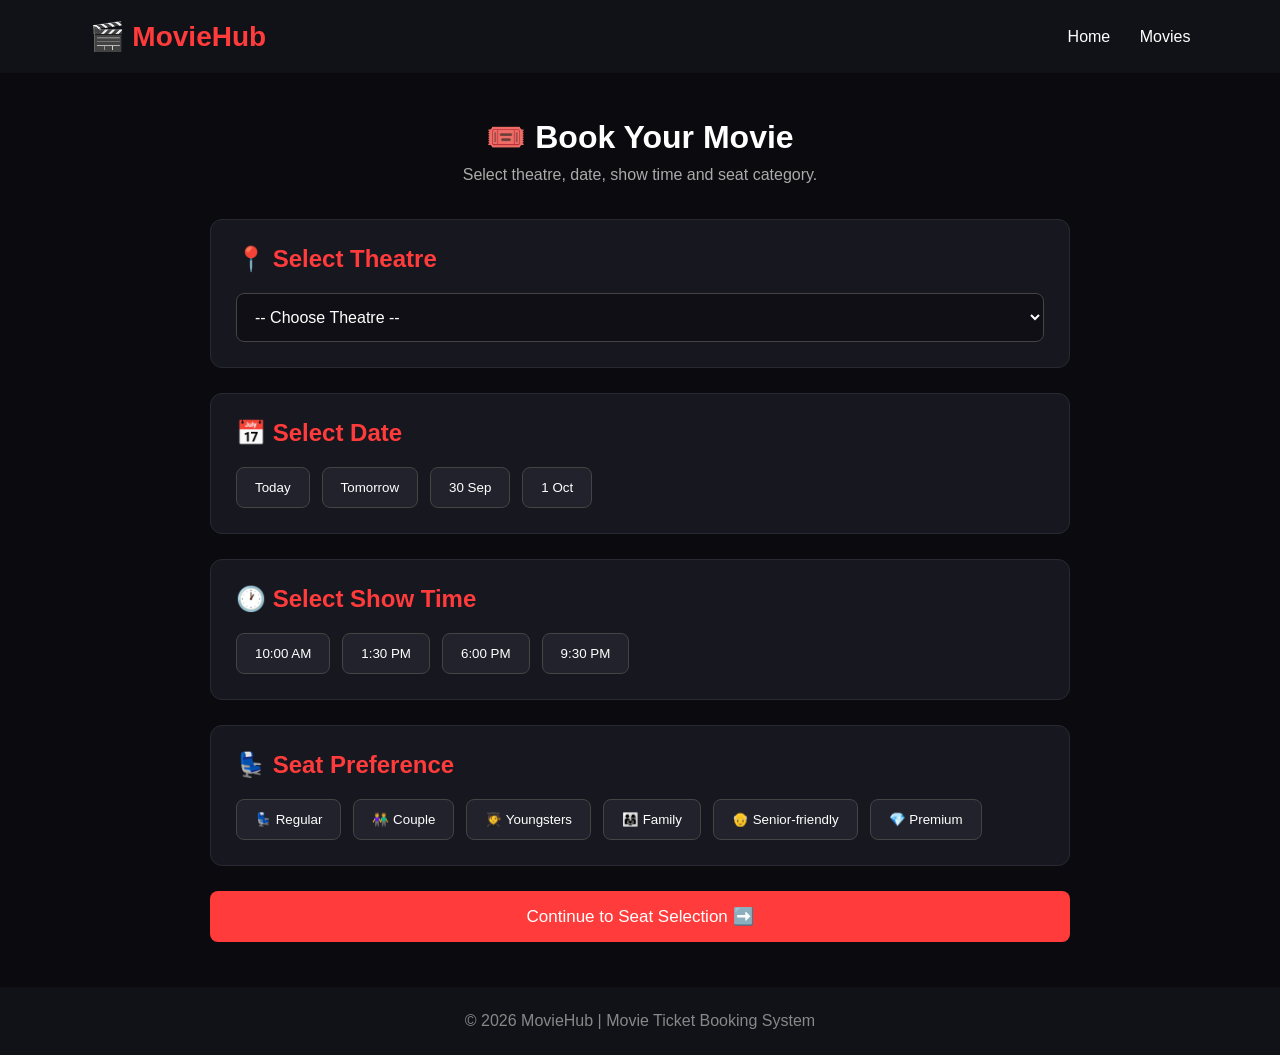
==== booking.html @ b28c30bc "Add booking.html for movie selection interface" ====
<!DOCTYPE html>
<html lang="en">
<head>
    <meta charset="UTF-8">
    <meta name="viewport" content="width=device-width, initial-scale=1.0">

    <title>MovieHub - Select Show</title>

    <style>
        * {
            margin: 0;
            padding: 0;
            box-sizing: border-box;
            font-family: Arial, sans-serif;
        }

        body {
            background: #0b0b0f;
            color: white;
        }

        nav {
            display: flex;
            justify-content: space-between;
            align-items: center;
            padding: 20px 7%;
            background: #111118;
        }

        .logo {
            font-size: 28px;
            font-weight: bold;
            color: #ff3b3b;
        }

        nav a {
            color: white;
            text-decoration: none;
            margin-left: 25px;
        }

        nav a:hover {
            color: #ff3b3b;
        }

        .container {
            max-width: 900px;
            margin: auto;
            padding: 45px 20px;
        }

        h1 {
            text-align: center;
            margin-bottom: 10px;
        }

        .subtitle {
            text-align: center;
            color: #aaa;
            margin-bottom: 35px;
        }

        .section {
            background: #17171f;
            padding: 25px;
            border-radius: 12px;
            margin-bottom: 25px;
            border: 1px solid #292933;
        }

        .section h2 {
            margin-bottom: 20px;
            color: #ff3b3b;
        }

        select {
            width: 100%;
            padding: 14px;
            background: #0f0f15;
            color: white;
            border: 1px solid #444;
            border-radius: 8px;
            font-size: 16px;
        }

        .dates,
        .shows,
        .categories {
            display: flex;
            gap: 12px;
            flex-wrap: wrap;
        }

        .option {
            background: #22222c;
            border: 1px solid #444;
            color: white;
            padding: 12px 18px;
            border-radius: 8px;
            cursor: pointer;
        }

        .option:hover {
            border-color: #ff3b3b;
        }

        .option.selected {
            background: #ff3b3b;
            border-color: #ff3b3b;
        }

        .continue {
            display: block;
            width: 100%;
            padding: 15px;
            background: #ff3b3b;
            color: white;
            border: none;
            border-radius: 8px;
            font-size: 17px;
            cursor: pointer;
        }

        .continue:hover {
            background: #e52c2c;
        }

        footer {
            text-align: center;
            padding: 25px;
            background: #111118;
            color: #888;
        }
    </style>
</head>

<body>

    <nav>
        <div class="logo">🎬 MovieHub</div>

        <div>
            <a href="index.html">Home</a>
            <a href="movies.html">Movies</a>
        </div>
    </nav>

    <div class="container">

        <h1>🎟️ Book Your Movie</h1>

        <p class="subtitle">
            Select theatre, date, show time and seat category.
        </p>

        <!-- Theatre -->
        <div class="section">

            <h2>📍 Select Theatre</h2>

            <select id="theatre">
                <option value="">-- Choose Theatre --</option>
                <option>MovieHub Cinemas - Tirupati</option>
                <option>PVR Cinemas</option>
                <option>INOX Cinemas</option>
                <option>AAA Cinemas</option>
            </select>

        </div>

        <!-- Date -->
        <div class="section">

            <h2>📅 Select Date</h2>

            <div class="dates">

                <button class="option" onclick="selectOption(this, 'date')">
                    Today
                </button>

                <button class="option" onclick="selectOption(this, 'date')">
                    Tomorrow
                </button>

                <button class="option" onclick="selectOption(this, 'date')">
                    30 Sep
                </button>

                <button class="option" onclick="selectOption(this, 'date')">
                    1 Oct
                </button>

            </div>

        </div>

        <!-- Show Time -->
        <div class="section">

            <h2>🕐 Select Show Time</h2>

            <div class="shows">

                <button class="option" onclick="selectOption(this, 'show')">
                    10:00 AM
                </button>

                <button class="option" onclick="selectOption(this, 'show')">
                    1:30 PM
                </button>

                <button class="option" onclick="selectOption(this, 'show')">
                    6:00 PM
                </button>

                <button class="option" onclick="selectOption(this, 'show')">
                    9:30 PM
                </button>

            </div>

        </div>

        <!-- Seat Category -->
        <div class="section">

            <h2>💺 Seat Preference</h2>

            <div class="categories">

                <button class="option" onclick="selectOption(this, 'category')">
                    💺 Regular
                </button>

                <button class="option" onclick="selectOption(this, 'category')">
                    👫 Couple
                </button>

                <button class="option" onclick="selectOption(this, 'category')">
                    🧑‍🎓 Youngsters
                </button>

                <button class="option" onclick="selectOption(this, 'category')">
                    👨‍👩‍👧 Family
                </button>

                <button class="option" onclick="selectOption(this, 'category')">
                    👴 Senior-friendly
                </button>

                <button class="option" onclick="selectOption(this, 'category')">
                    💎 Premium
                </button>

            </div>

        </div>

        <button class="continue" onclick="continueBooking()">
            Continue to Seat Selection ➡️
        </button>

    </div>

    <footer>
        © 2026 MovieHub | Movie Ticket Booking System
    </footer>


    <script>

        function selectOption(button, group) {

            const buttons = document.querySelectorAll(
                "." + group + " .option"
            );

            button.classList.add("selected");

        }


        function continueBooking() {

            const theatre = document.getElementById("theatre").value;

            const selected = document.querySelectorAll(".selected");

            if (theatre === "" || selected.length < 3) {

                alert("Please select theatre, date, show time and seat category.");

                return;
            }

            window.location.href = "seats.html";

        }

    </script>

</body>
</html>
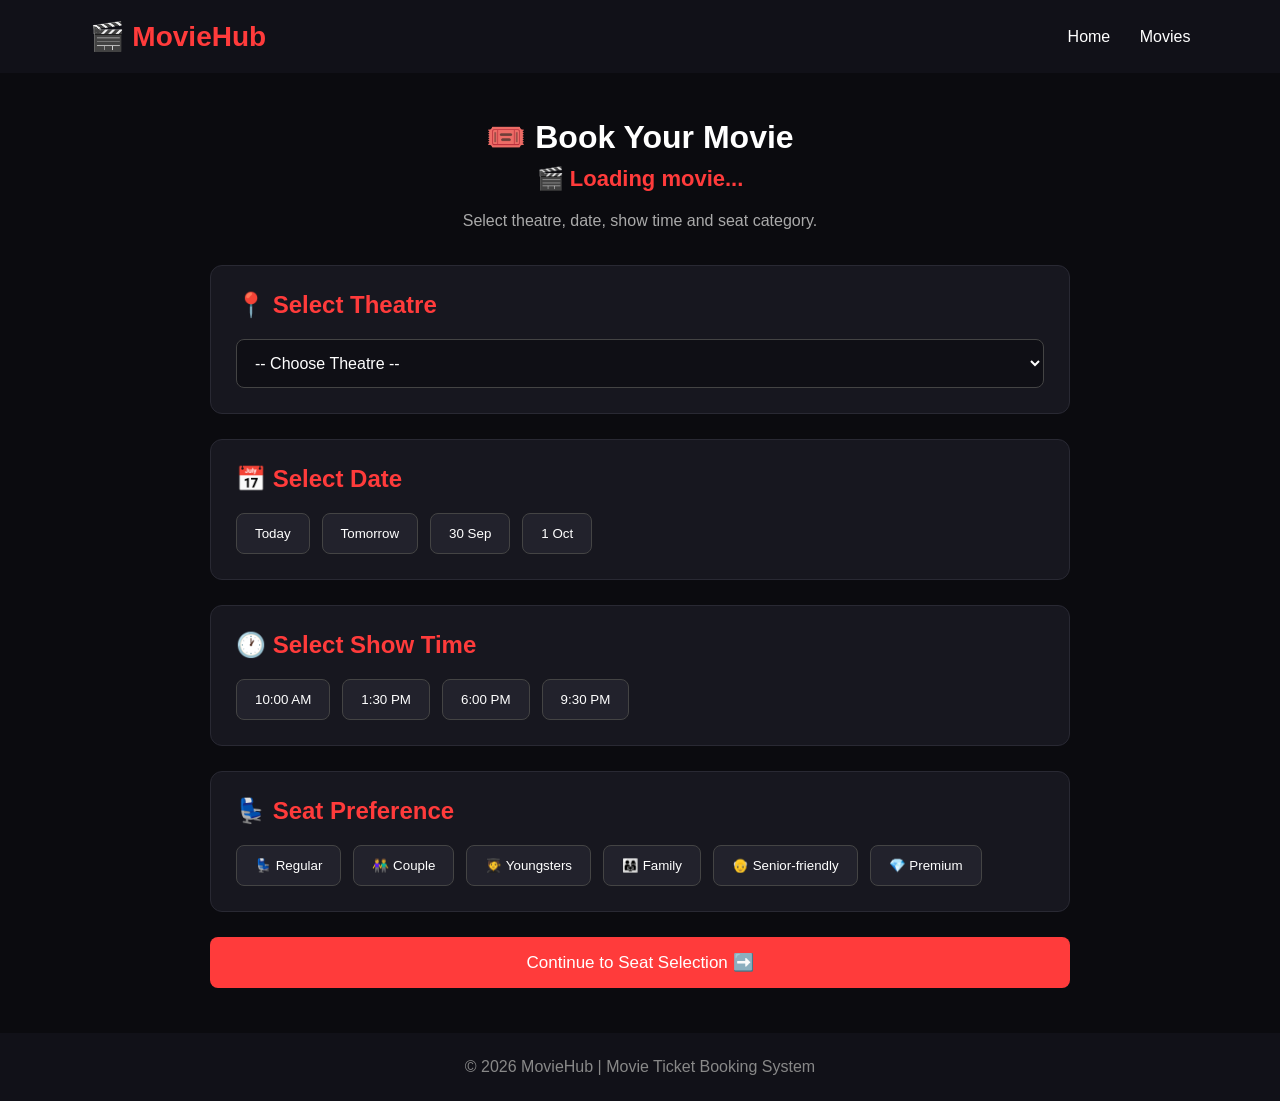
==== commit e2e370e4: "Show selected movie on booking page Add loading message for selected movie and update display logic." ====
--- a/booking.html
+++ b/booking.html
@@ -148,7 +148,9 @@
     <div class="container">
 
         <h1>🎟️ Book Your Movie</h1>
-
+        <p id="selectedMovie" style="text-align:center; color:#ff3b3b; font-size:22px; font-weight:bold; margin-bottom:20px;">
+    🎬 Loading movie...
+</p>
         <p class="subtitle">
             Select theatre, date, show time and seat category.
         </p>
@@ -269,7 +271,14 @@
 
 
     <script>
-
+        const params = new URLSearchParams(window.location.search);
+
+const movieName = params.get("movie");
+
+if (movieName) {
+    document.getElementById("selectedMovie").textContent =
+        "🎬 " + movieName;
+}
         function selectOption(button, group) {
 
             const buttons = document.querySelectorAll(
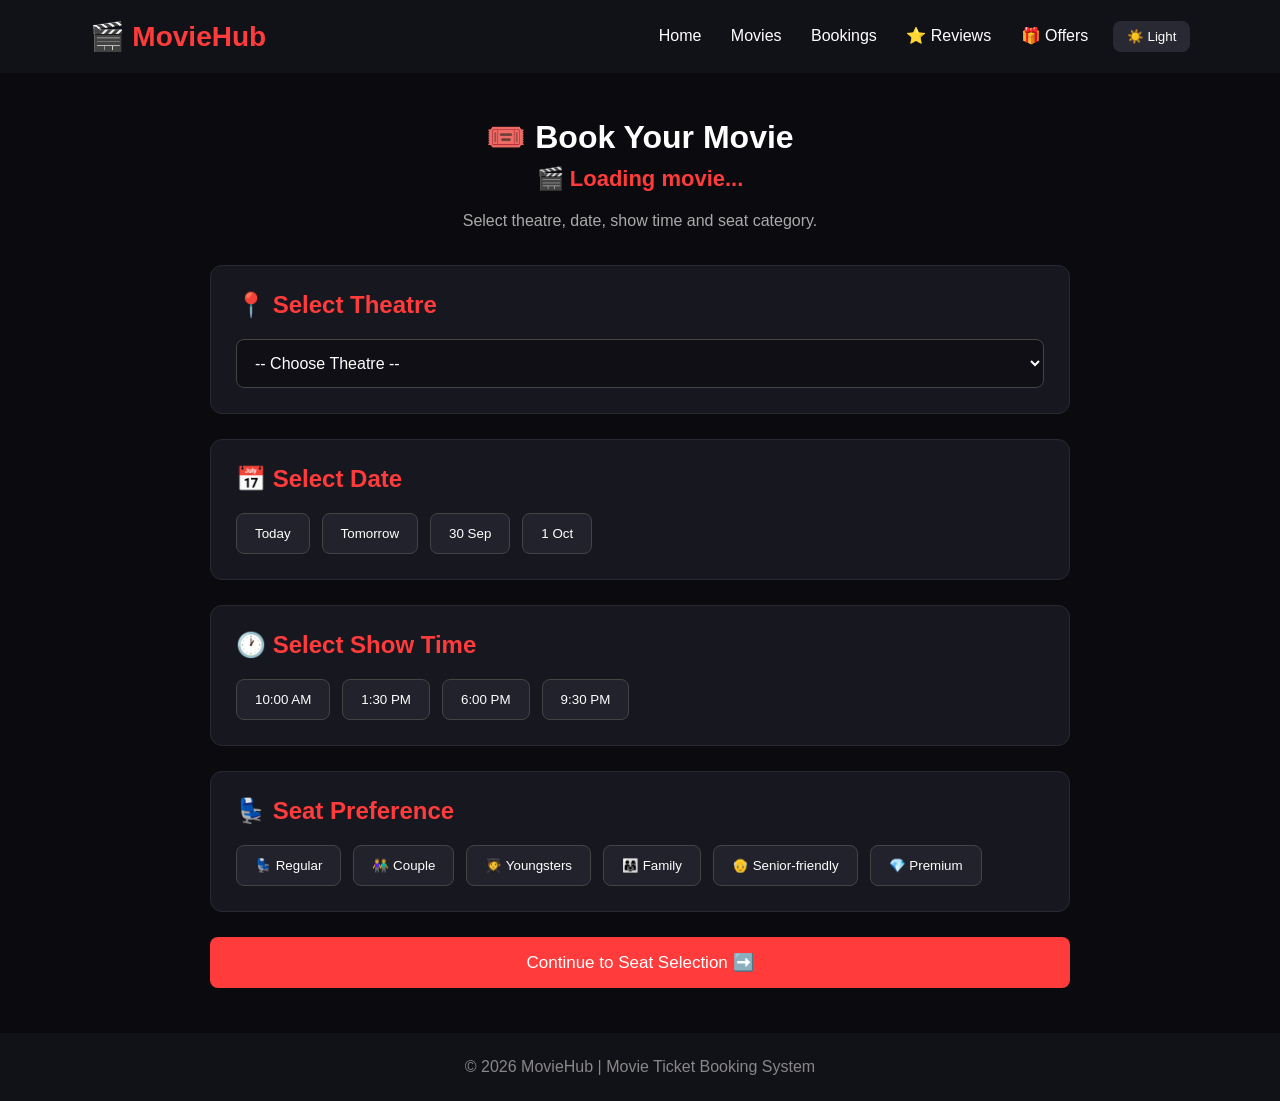
==== commit 75d58409: "Enhance navigation with theme button and links Added theme button and additional navigation links." ====
--- a/booking.html
+++ b/booking.html
@@ -131,7 +131,22 @@
             background: #111118;
             color: #888;
         }
+        #themeButton {
+    margin-left: 20px;
+    padding: 8px 14px;
+    border: none;
+    border-radius: 8px;
+    background: #292933;
+    color: white;
+    cursor: pointer;
+}
+
+#themeButton:hover {
+    background: #ff3b3b;
+}
     </style>
+    <link rel="stylesheet" href="theme.css">
+<script src="theme.js" defer></script>
 </head>
 
 <body>
@@ -139,10 +154,17 @@
     <nav>
         <div class="logo">🎬 MovieHub</div>
 
-        <div>
-            <a href="index.html">Home</a>
-            <a href="movies.html">Movies</a>
-        </div>
+       <div>
+    <a href="index.html">Home</a>
+    <a href="movies.html">Movies</a>
+    <a href="history.html">Bookings</a>
+    <a href="reviews.html">⭐ Reviews</a>
+    <a href="offers.html">🎁 Offers</a>
+
+    <button id="themeButton" onclick="toggleTheme()">
+        ☀️ Light
+    </button>
+</div>
     </nav>
 
     <div class="container">
@@ -177,24 +199,27 @@
 
             <div class="dates">
 
-                <button class="option" onclick="selectOption(this, 'date')">
-                    Today
-                </button>
-
-                <button class="option" onclick="selectOption(this, 'date')">
-                    Tomorrow
-                </button>
-
-                <button class="option" onclick="selectOption(this, 'date')">
-                    30 Sep
-                </button>
-
-                <button class="option" onclick="selectOption(this, 'date')">
-                    1 Oct
-                </button>
-
-            </div>
-
+    <button class="option date-option"
+        onclick="selectOption(this, 'date')">
+        Today
+    </button>
+
+    <button class="option date-option"
+        onclick="selectOption(this, 'date')">
+        Tomorrow
+    </button>
+
+    <button class="option date-option"
+        onclick="selectOption(this, 'date')">
+        30 Sep
+    </button>
+
+    <button class="option date-option"
+        onclick="selectOption(this, 'date')">
+        1 Oct
+    </button>
+
+</div>
         </div>
 
         <!-- Show Time -->
@@ -204,24 +229,27 @@
 
             <div class="shows">
 
-                <button class="option" onclick="selectOption(this, 'show')">
-                    10:00 AM
-                </button>
-
-                <button class="option" onclick="selectOption(this, 'show')">
-                    1:30 PM
-                </button>
-
-                <button class="option" onclick="selectOption(this, 'show')">
-                    6:00 PM
-                </button>
-
-                <button class="option" onclick="selectOption(this, 'show')">
-                    9:30 PM
-                </button>
-
-            </div>
-
+    <button class="option show-option"
+        onclick="selectOption(this, 'show')">
+        10:00 AM
+    </button>
+
+    <button class="option show-option"
+        onclick="selectOption(this, 'show')">
+        1:30 PM
+    </button>
+
+    <button class="option show-option"
+        onclick="selectOption(this, 'show')">
+        6:00 PM
+    </button>
+
+    <button class="option show-option"
+        onclick="selectOption(this, 'show')">
+        9:30 PM
+    </button>
+
+</div>
         </div>
 
         <!-- Seat Category -->
@@ -231,27 +259,27 @@
 
             <div class="categories">
 
-                <button class="option" onclick="selectOption(this, 'category')">
+                <button class="option category-option" onclick="selectOption(this, 'category')">
                     💺 Regular
                 </button>
 
-                <button class="option" onclick="selectOption(this, 'category')">
+                <button class="option category-option" onclick="selectOption(this, 'category')">
                     👫 Couple
                 </button>
 
-                <button class="option" onclick="selectOption(this, 'category')">
+                <button class="option category-option" onclick="selectOption(this, 'category')">
                     🧑‍🎓 Youngsters
                 </button>
 
-                <button class="option" onclick="selectOption(this, 'category')">
+                <button class="option category-option" onclick="selectOption(this, 'category')">
                     👨‍👩‍👧 Family
                 </button>
 
-                <button class="option" onclick="selectOption(this, 'category')">
+                <button class="option category-option" onclick="selectOption(this, 'category')">
                     👴 Senior-friendly
                 </button>
 
-                <button class="option" onclick="selectOption(this, 'category')">
+                <button class="option category-option" onclick="selectOption(this, 'category')">
                     💎 Premium
                 </button>
 
@@ -279,34 +307,39 @@
     document.getElementById("selectedMovie").textContent =
         "🎬 " + movieName;
 }
-        function selectOption(button, group) {
-
-            const buttons = document.querySelectorAll(
-                "." + group + " .option"
-            );
-
-            button.classList.add("selected");
-
-        }
-
-
-        function continueBooking() {
-
-            const theatre = document.getElementById("theatre").value;
-
-            const selected = document.querySelectorAll(".selected");
-
-            if (theatre === "" || selected.length < 3) {
-
-                alert("Please select theatre, date, show time and seat category.");
-
-                return;
-            }
-
-            window.location.href = "seats.html";
-
-        }
-
+       function selectOption(button, group) {
+    const buttons = document.querySelectorAll("." + group + " .option");
+
+    buttons.forEach(item => {
+        item.classList.remove("selected");
+    });
+
+    button.classList.add("selected");
+}
+
+function continueBooking() {
+    const theatre = document.getElementById("theatre").value;
+    const date = document.querySelector(".date-option.selected");
+    const show = document.querySelector(".show-option.selected");
+    const category = document.querySelector(".category-option.selected");
+
+    if (!theatre || !date || !show || !category) {
+        alert("Please select theatre, date, show time and seat category.");
+        return;
+    }
+
+    const booking = {
+        movie: movieName || "Unknown Movie",
+        theatre: theatre,
+        date: date.textContent,
+        show: show.textContent,
+        category: category.textContent
+    };
+
+    sessionStorage.setItem("movieHubBooking", JSON.stringify(booking));
+
+    window.location.href = "seats.html";
+}
     </script>
 
 </body>
--- a/theme.css
+++ b/theme.css
@@ -0,0 +1,65 @@
+/* MovieHub Light Mode */
+
+body.light-mode {
+    background: #f5f5f5;
+    color: #222;
+}
+
+body.light-mode nav {
+    background: #ffffff;
+    border-bottom: 1px solid #ddd;
+}
+
+body.light-mode nav a {
+    color: #222;
+}
+
+body.light-mode nav a:hover {
+    color: #ff3b3b;
+}
+
+body.light-mode .card,
+body.light-mode .movie-card,
+body.light-mode .booking-card,
+body.light-mode .review-box,
+body.light-mode .review,
+body.light-mode .offer,
+body.light-mode .ticket {
+    background: #ffffff;
+    color: #222;
+    border-color: #ddd;
+}
+
+body.light-mode .hero {
+    background:
+        linear-gradient(
+            rgba(255,255,255,0.75),
+            rgba(255,255,255,0.9)
+        ),
+        radial-gradient(
+            circle at center,
+            #ffd6d6,
+            #f5f5f5 65%
+        );
+}
+
+body.light-mode .hero p,
+body.light-mode .card p,
+body.light-mode .details,
+body.light-mode .review p,
+body.light-mode .offer p {
+    color: #555;
+}
+
+body.light-mode footer {
+    background: #ffffff;
+    color: #777;
+}
+
+body.light-mode .details,
+body.light-mode select,
+body.light-mode textarea {
+    background: #f5f5f5;
+    color: #222;
+    border-color: #ddd;
+}
